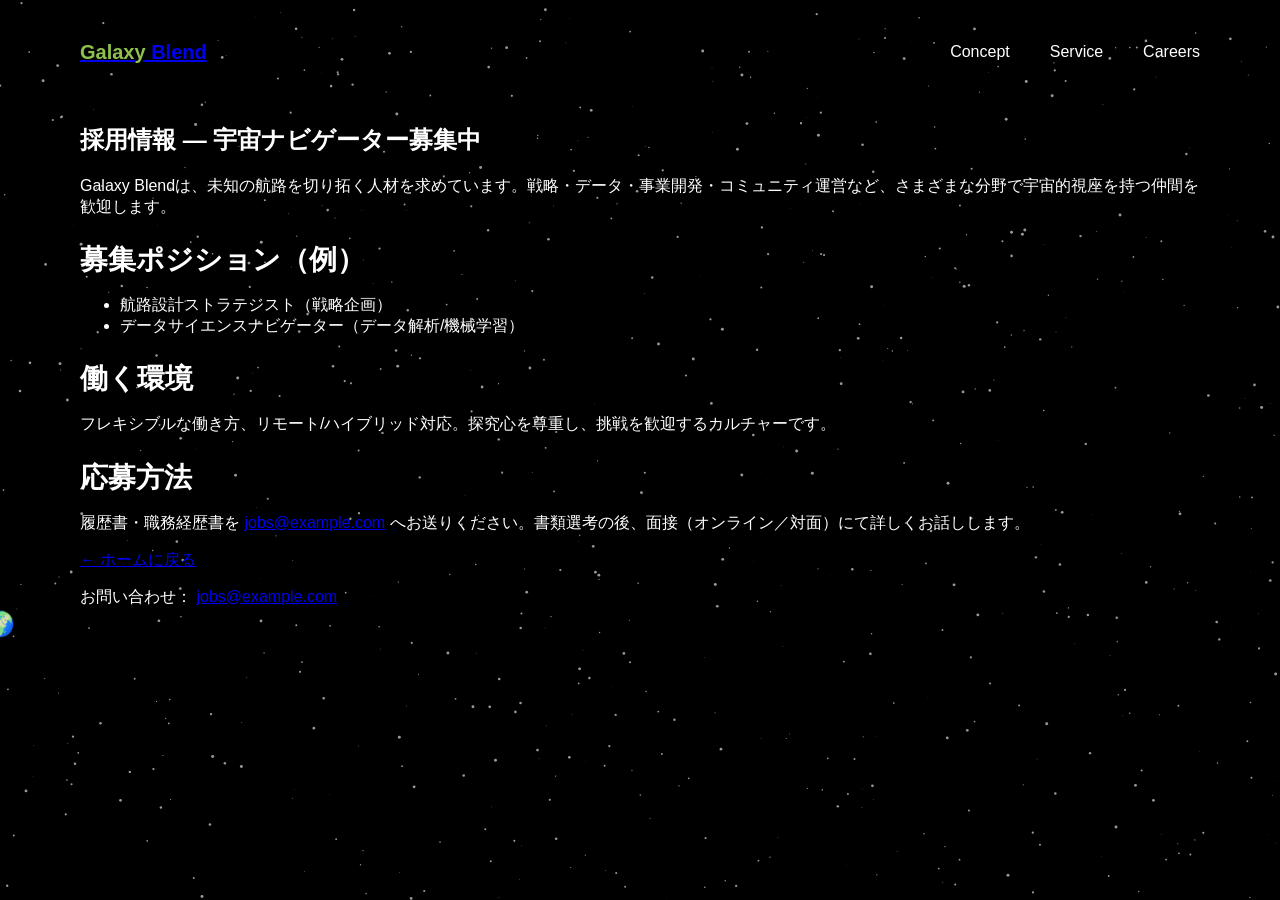
==== careers.html @ 9121d883 "Second commit" ====
<!DOCTYPE html>
<html lang="ja" dir="ltr">
    <head>
        <meta charset="utf-8">
        <meta name="viewport" content="width=device-width, initial-scale=1.0">
        <title>採用情報 | Galaxy Blend</title>
        <link rel="icon" href="earth/favicon.ico">
        <link rel="stylesheet" href="top.css">
    </head>
    <body>
        <canvas id="starfield"></canvas>
        <header>
            <div class="container flex pop">
                <a href="top.html" class="logo">
                    <span>Galaxy</span> Blend
                </a>
                <nav>
                    <ul class="header_menu flex">
                        <li><a href="top.html#concept">Concept</a></li>
                        <li><a href="top.html#service">Service</a></li>
                        <li><a href="careers.html">Careers</a></li>
                    </ul>
                </nav>
            </div>
        </header>

        <main id="main-content">
            <section class="container">
                <h1 class="title pop fadein">採用情報 — 宇宙ナビゲーター募集中</h1>
                <p class="fadein">Galaxy Blendは、未知の航路を切り拓く人材を求めています。戦略・データ・事業開発・コミュニティ運営など、さまざまな分野で宇宙的視座を持つ仲間を歓迎します。</p>

                <h2 class="heading pop fadein">募集ポジション（例）</h2>
                <ul class="fadein">
                    <li>航路設計ストラテジスト（戦略企画）</li>
                    <li>データサイエンスナビゲーター（データ解析/機械学習）</li>
                </ul>
                <h2 class="heading pop fadein">働く環境</h2>
                <p class="fadein">フレキシブルな働き方、リモート/ハイブリッド対応。探究心を尊重し、挑戦を歓迎するカルチャーです。</p>

                <h2 class="heading pop fadein">応募方法</h2>
                <p class="fadein">履歴書・職務経歴書を <a href="mailto:jobs@example.com">jobs@example.com</a> へお送りください。書類選考の後、面接（オンライン／対面）にて詳しくお話しします。</p>

                <div class="back-link">
                    <a href="top.html">← ホームに戻る</a>
                </div>
            </section>
        </main>

        <footer>
            <div class="container flex pop">
                <p>お問い合わせ： <a href="mailto:jobs@example.com">jobs@example.com</a></p>
            </div>
        </footer>
        <script src="top.js"></script>
    </body>
</html>
---- top.css ----
@charset "UTF-8";

html, body {
    margin: 0;
    padding: 0;
    font-family: 'Noto Sans JP', sans-serif;
    color: #fff;
    cursor: none;
    background: #000;
}

h2, h3, h4, h5, h6,
h2.title, h3.title,
.heading, .pop {
    list-style: none;
    margin-left: 0;
    padding-left: 0;
}

h2::before, h2::after,
h3::before, h3::after,
.title::before, .title::after,
.heading::before, .heading::after {
    display: none;
    content: none;
}

.container {
    width: 90%;
    max-width: 1120px;
    margin: 0 auto;
    position: relative;
}

.flex {
    display: flex;
    justify-content: space-between;
    flex-wrap: wrap;
    align-items: center;
}

header {
    padding: 27px 0;
}

.logo {
    font-size: 20px;
    font-weight: 700;
}

.logo span {
    color: #90c14f;
}

.header_menu li {
    margin-left: 40px;
}

.header_menu li a {
    color: #fff;
    text-decoration: none;
    transition: 0.3s;
}

.header_menu li a:hover {
    color: yellowgreen;
}
#hero {
    background-image:url(earth/OIP.webp);
    background-position: center;
    background-size: cover;
    height: 540px;
    border-radius: 30px;
    display: flex;
    align-items: center;
    justify-content: center;
    margin-bottom: 90px;
    position: relative;
    overflow: hidden;
}

#hero::before {
    content: '';
    position: absolute;
    top: 0;
    left: 0;
    width: 100%;
    height: 100%;
    background-color: rgba(0,0,0,0.5);
    z-index: 1;
}

.hero_inner {
    z-index: 2;
    text-align: center;
}

.hero_inner p,
.hero_inner h1 {
    color: #fff;
}

.hero_inner h1 {
    font-size: 48px;
    font-weight: 700;
    margin: 16px 0 12px;
    line-height: 1.2;
}

.hero-subtitle {
    font-size: 18px;
    color: rgba(255,255,255,0.8);
    margin-top: 16px;
    line-height: 1.6;
}

#concept h2, #concept h3, #concept p {
    color: #fff;
}

#concept h3 {
    background: linear-gradient(135deg, #64b5f6 0%, #81c784 100%);
    -webkit-background-clip: text;
    background-clip: text;
    -webkit-text-fill-color: transparent;
    font-size: 28px;
    font-weight: 600;
    margin-bottom: 16px;
}

#concept p {
    color: #e8f5e9;
    line-height: 1.8;
}

.heading {
    font-family: 'Arial Narrow', Arial, sans-serif;
    font-size: 100px;
    font-weight: 700;
    color: red;
    opacity: 0.1;
    position: absolute;
    top: 50px;
    right: 0;
    transform: translateY(-30%);
    pointer-events: none;
    z-index: 0;
}

/* 実際の見出し（h2,h3 等）に .heading クラスが付与されている場合、
   装飾用のウォーターマークスタイルが邪魔しないよう通常フローに戻す */
h2.heading, h3.heading {
    position: static;
    top: auto;
    right: auto;
    transform: none;
    opacity: 1;
    pointer-events: auto;
    z-index: 2;
    font-size: 28px;
    color: #fff;
    font-weight: 600;
    margin-bottom: 12px;
}

#service h3, #service p {
    color: #fff;
}

#service h3 {
    background: linear-gradient(135deg, #9575cd 0%, #64b5f6 100%);
    -webkit-background-clip: text;
    background-clip: text;
    -webkit-text-fill-color: transparent;
    font-size: 24px;
    font-weight: 600;
    margin-bottom: 12px;
}

#service p {
    color: #eceff1;
    line-height: 1.8;
}

#service p.text {
    color: #eceff1;
}
.btn {
    display: inline-block;
    padding: 14px 32px;
    font-size: 16px;
    font-weight: 700;
    color: #fff;
    background-color: #90c14f;
    border: none;
    border-radius: 30px;
    text-decoration: none;
    transition: all 0.3s ease;
    cursor: pointer;
}

.btn:hover {
    background-color: #7aa140;
    transform: translateY(-3px);
    box-shadow: 0 10px 20px rgba(144, 193, 79, 0.3);
}

.btn-primary {
    background-color: #90c14f;
    color: #fff;
}

.btn-primary:hover {
    background-color: #7aa140;
}

.btn-secondary {
    background-color: rgba(255,255,255,0.1);
    color: #fff;
    border: 1px solid rgba(255,255,255,0.2);
}

.btn-secondary:hover {
    background-color: rgba(255,255,255,0.15);
    border-color: rgba(255,255,255,0.4);
}

.cta-buttons {
    display: flex;
    gap: 14px;
    justify-content: center;
    margin-top: 28px;
    flex-wrap: wrap;
}

@media (max-width: 600px) {
    .cta-buttons {
        flex-direction: column;
        gap: 12px;
    }
    .btn {
        width: 100%;
        padding: 14px 20px;
    }
}

.cta-section {
    text-align: center;
    padding: 80px 0;
    background: rgba(144, 193, 79, 0.03);
    border-radius: 20px;
    margin: 40px 0;
}

.cta-content h2 {
    margin-bottom: 16px;
    font-size: 32px;
    color: #fff;
    font-weight: 700;
}

.cta-content p {
    margin-bottom: 28px;
    color: #e0e0e0;
    font-size: 16px;
    line-height: 1.6;
}

/* サービスセクションの列レイアウト調整 */
.service_inner {
    display: flex;
    gap: 24px;
    align-items: center;
    padding: 28px;
    background: rgba(255,255,255,0.02);
    border-radius: 10px;
    margin-bottom: 28px;
}

.column-40, .column-55 {
    box-sizing: border-box;
}

.column-40 {
    flex: 0 0 40%;
    display: flex;
    align-items: center;
    justify-content: center;
    padding: 8px;
}

.column-55 {
    flex: 0 0 55%;
    display: flex;
    flex-direction: column;
    justify-content: center;
    padding: 8px;
}

.service_inner img {
    max-width: 100%;
    height: auto;
    display: block;
    margin: 0 auto;
    border-radius: 8px;
}

/* 偶数ブロックは画像とテキストを入れ替える（左右交互表示） */
.service_inner:nth-of-type(even) .column-40 { order: 2; }
.service_inner:nth-of-type(even) .column-55 { order: 1; }

@media (max-width: 800px) {
    .service_inner { flex-direction: column; padding: 18px; }
    .column-40, .column-55 { flex: 0 0 100%; }
    .service_inner:nth-of-type(even) .column-40, .service_inner:nth-of-type(even) .column-55 { order: 0; }
}

.fadein {
    opacity: 0;
    transform: translateY(20px);
    transition: all 0.8s ease;
}

.fadein.active {
    opacity: 1;
    transform: translateY(0);
}

#starfield {
    position: fixed;
    top: 0;
    left: 0;
    width: 100vw;
    height: 100vh;
    pointer-events: none;
    z-index: 0;
    display: block;
    opacity: 0.6;
}

#star-cursor {
    position: fixed;
    pointer-events: none;
    z-index: 9999;
    font-size: 24px;
    transform: translate(-50%, -50%);
    color: gold;
}

.star-cursor {
    position: absolute;
    width: 12px;
    height: 12px;
    background-color: gold;
    border-radius: 50%;
    pointer-events: none;
    box-shadow: 0 0 10px rgba(255, 215, 0, 0.8);
    animation: star-fade 0.8s ease-out forwards;
    z-index: 9998;
    transform: translate(-50%, -50%);
}

@keyframes star-fade {
    0% { opacity: 1; transform: translate(-50%, -50%) scale(1); }
    100% { opacity: 0; transform: translate(-50%, -50%) scale(0.3); }
}footer {
    position: relative;
    z-index: 1;
}.header_menu li {
    list-style: none;
}
/* Keep custom star cursor visible even over interactive elements */
button, .submit-btn, .reset-btn, input, textarea, select, a, label {
    cursor: none !important;
}
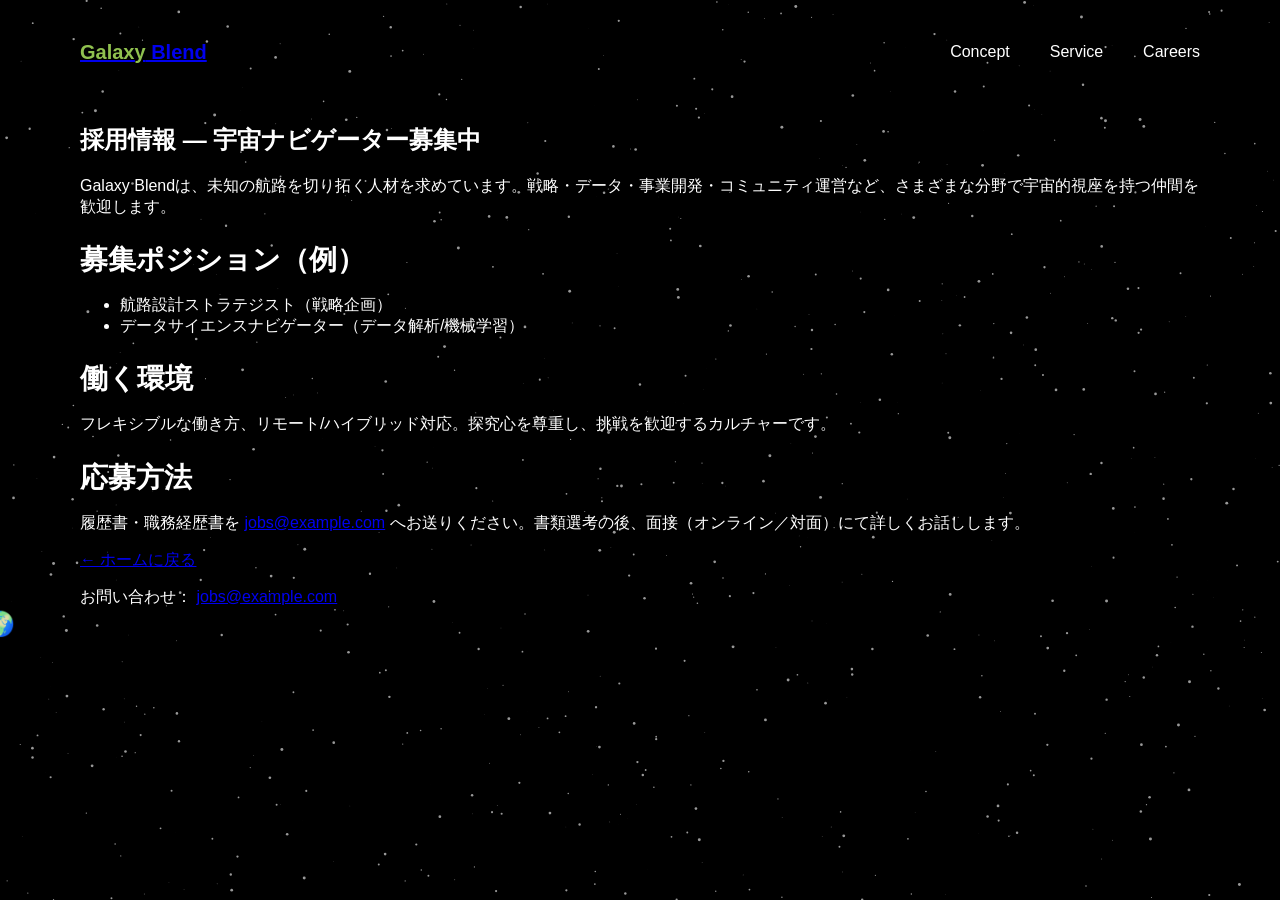
==== commit 53b43bd6: "o" ====
--- a/careers.html
+++ b/careers.html
@@ -41,7 +41,7 @@
                 <p class="fadein">履歴書・職務経歴書を <a href="mailto:jobs@example.com">jobs@example.com</a> へお送りください。書類選考の後、面接（オンライン／対面）にて詳しくお話しします。</p>
 
                 <div class="back-link">
-                    <a href="top.html">← ホームに戻る</a>
+                    <a href="index.html">← ホームに戻る</a>
                 </div>
             </section>
         </main>
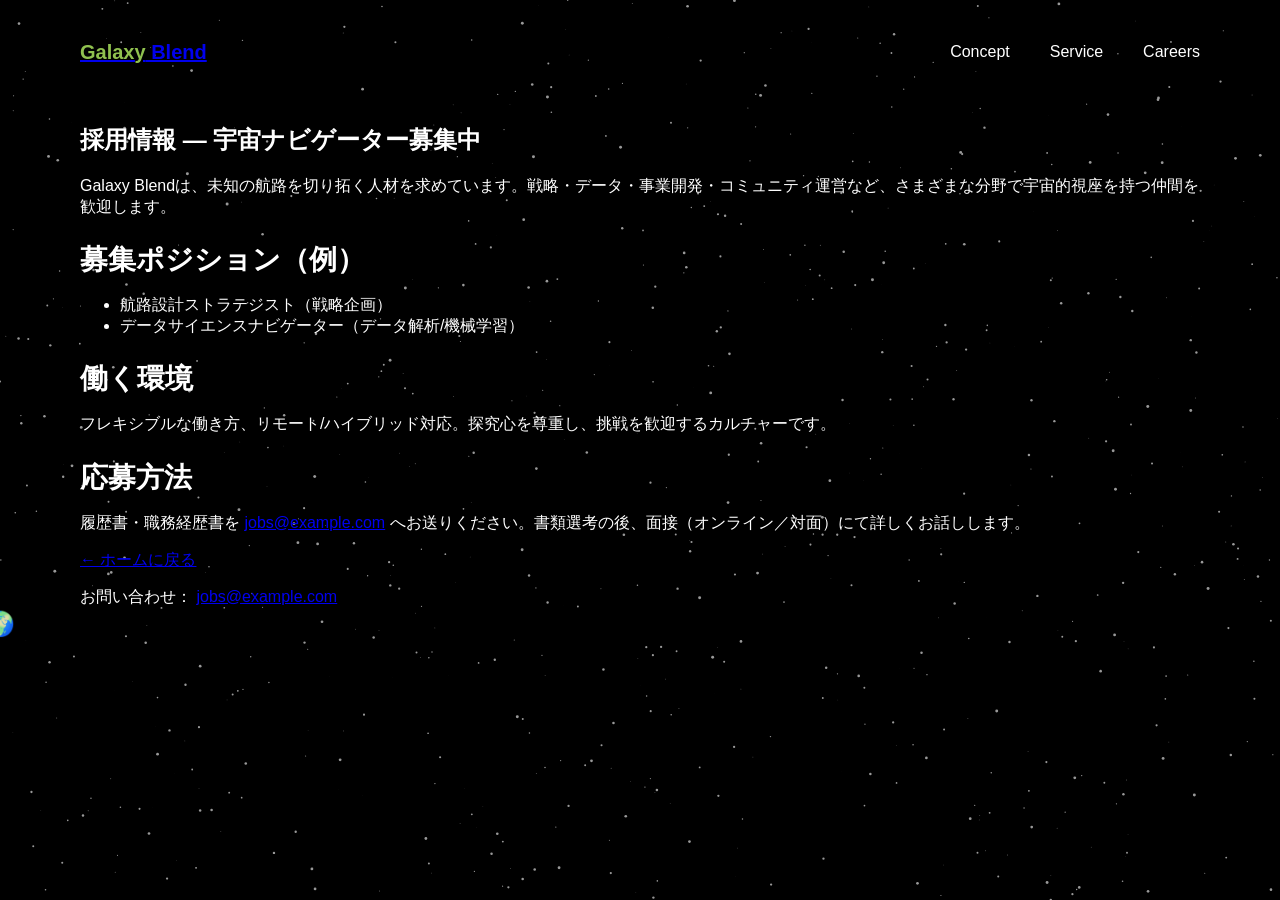
==== commit 3fa1eab6: "Replace top.html links; add assets and glitch CSS Update internal links: replace references to top.h" ====
--- a/careers.html
+++ b/careers.html
@@ -11,13 +11,13 @@
         <canvas id="starfield"></canvas>
         <header>
             <div class="container flex pop">
-                <a href="top.html" class="logo">
+                <a href="index.html" class="logo">
                     <span>Galaxy</span> Blend
                 </a>
                 <nav>
                     <ul class="header_menu flex">
-                        <li><a href="top.html#concept">Concept</a></li>
-                        <li><a href="top.html#service">Service</a></li>
+                        <li><a href="index.html#concept">Concept</a></li>
+                        <li><a href="index.html#service">Service</a></li>
                         <li><a href="careers.html">Careers</a></li>
                     </ul>
                 </nav>
